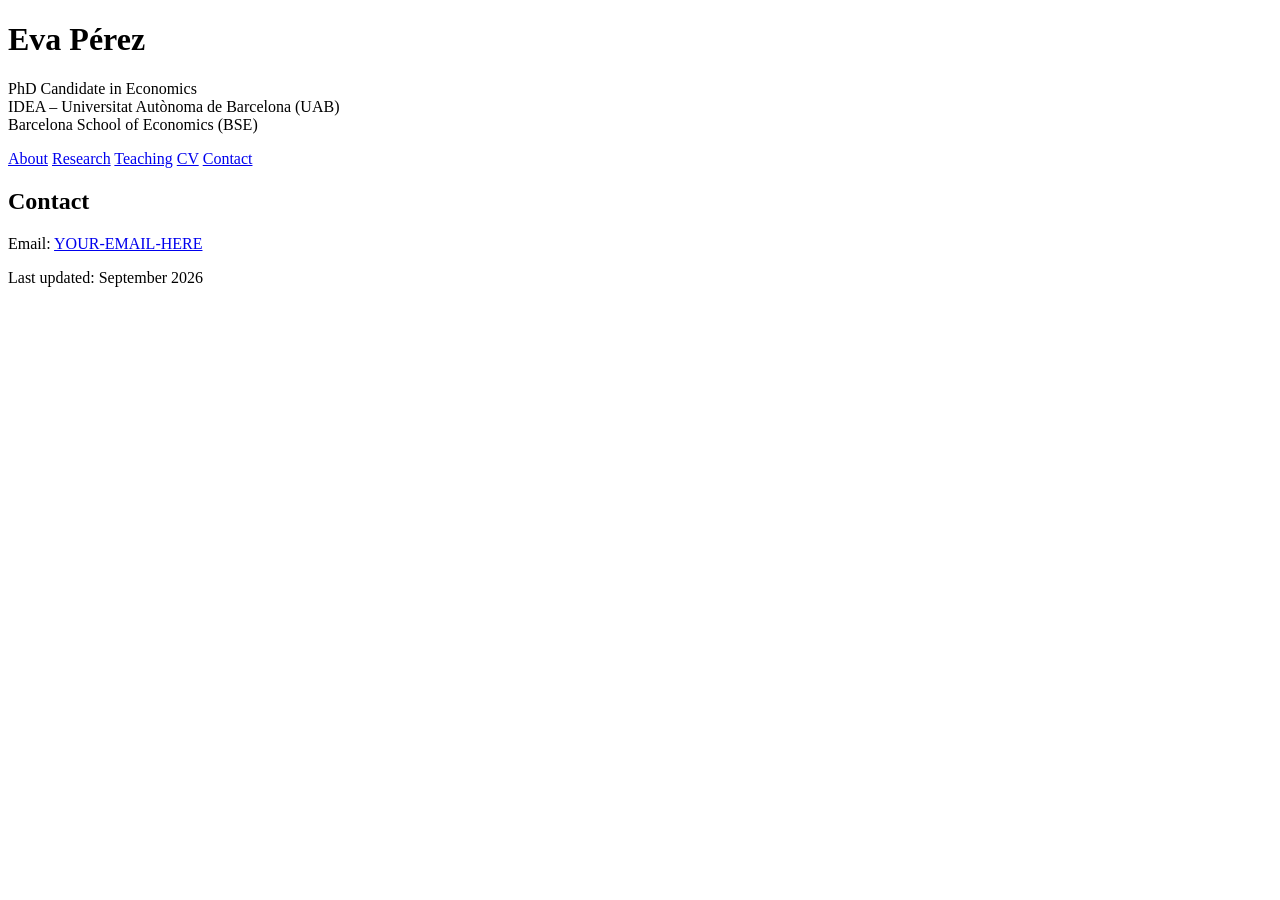
==== contact.html @ 92ea224d "Create contact.html" ====
<!DOCTYPE html>
<html lang="en">

<head>
    <meta charset="UTF-8">
    <meta name="viewport" content="width=device-width, initial-scale=1.0">

    <title>Contact | Eva Pérez</title>

    <link rel="stylesheet" href="style.css">
</head>

<body>

<h1>Eva Pérez</h1>

<p>
    PhD Candidate in Economics<br>
    IDEA – Universitat Autònoma de Barcelona (UAB)<br>
    Barcelona School of Economics (BSE)
</p>

<nav>
    <a href="index.html">About</a>
    <a href="research.html">Research</a>
    <a href="teaching.html">Teaching</a>
    <a href="cv.html">CV</a>
    <a href="contact.html" class="active">Contact</a>
</nav>


<h2>Contact</h2>

<p>
    Email:
    <a href="mailto:YOUR-EMAIL-HERE">
        YOUR-EMAIL-HERE
    </a>
</p>


<footer>
    Last updated: September 2026
</footer>

</body>

</html>
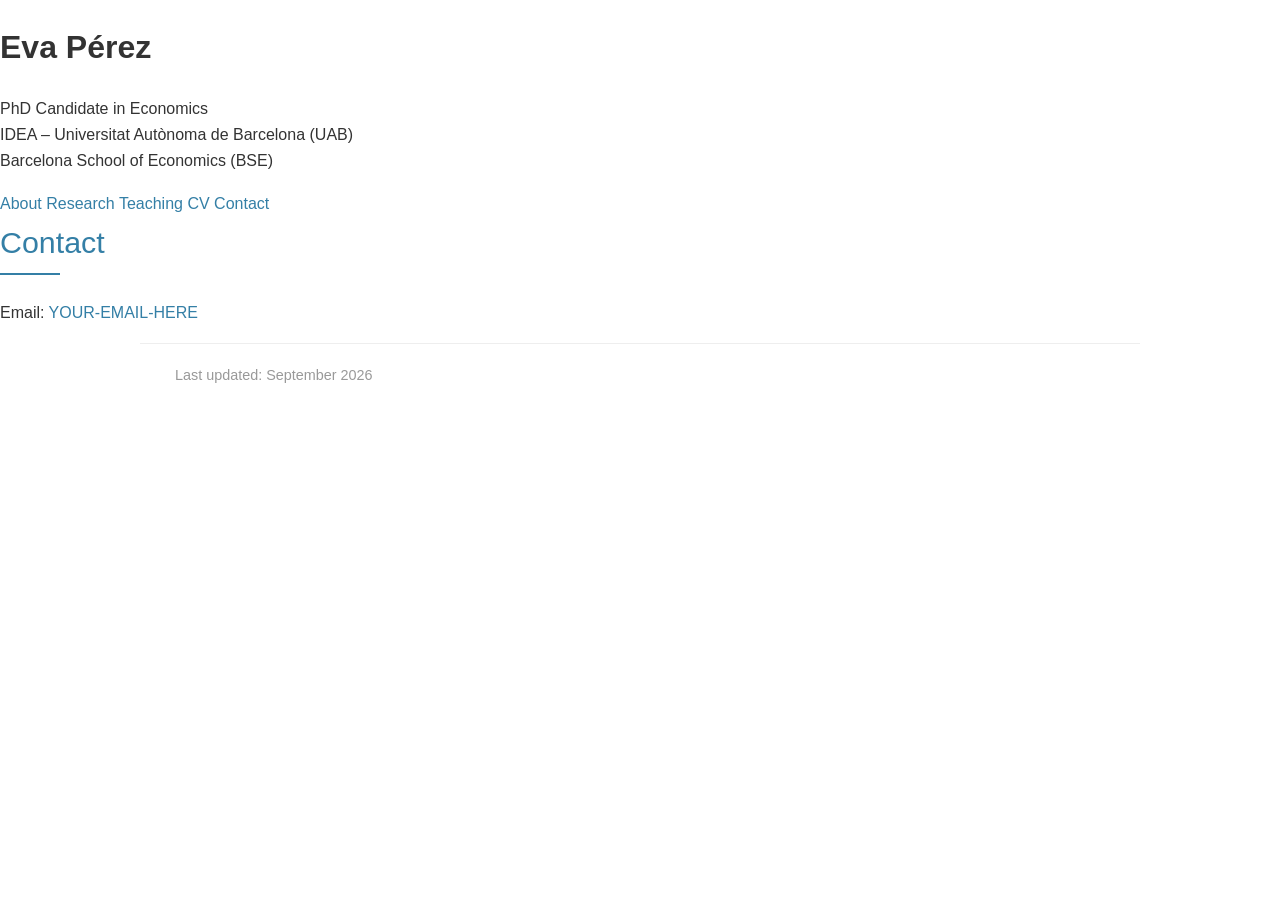
==== commit 47a1d250: "Update contact.html" ====
--- a/contact.html
+++ b/contact.html
@@ -5,7 +5,7 @@
     <meta charset="UTF-8">
     <meta name="viewport" content="width=device-width, initial-scale=1.0">
 
-    <title>Contact | Eva Pérez</title>
+    <title>Contact | Eva Pérez Martel</title>
 
     <link rel="stylesheet" href="style.css">
 </head>
--- a/style.css
+++ b/style.css
@@ -0,0 +1,633 @@
+/* =========================
+   GENERAL
+   ========================= */
+
+* {
+    box-sizing: border-box;
+}
+
+html {
+    scroll-behavior: smooth;
+}
+
+body {
+    margin: 0;
+    background-color: #ffffff;
+
+    font-family: Arial, Helvetica, sans-serif;
+
+    color: #333333;
+    line-height: 1.65;
+}
+
+a {
+    color: #347fa6;
+    text-decoration: none;
+}
+
+a:hover {
+    color: #205c7d;
+}
+
+
+/* =========================
+   TOP NAVIGATION
+   ========================= */
+
+.top-header {
+    width: 100%;
+
+    display: flex;
+    justify-content: space-between;
+    align-items: center;
+
+    padding: 18px 45px;
+
+    background-color: #ffffff;
+}
+
+.top-name a {
+    color: #555555;
+
+    font-size: 1.05rem;
+    font-weight: 400;
+}
+
+.main-nav {
+    display: flex;
+    gap: 30px;
+}
+
+.main-nav a {
+    color: #666666;
+
+    font-size: 1rem;
+    font-weight: 400;
+}
+
+.main-nav a:hover {
+    color: #347fa6;
+}
+
+.main-nav a.active {
+    color: #222222;
+}
+
+
+/* =========================
+   TOP BANNERS
+   ========================= */
+
+.page-hero {
+    width: 100%;
+    height: 200px;
+
+    background-size: cover;
+    background-position: center;
+
+    position: relative;
+
+    display: flex;
+    align-items: center;
+    justify-content: center;
+}
+
+
+/* HOME PHOTO */
+
+
+
+/* RESEARCH PHOTO */
+
+.research-hero {
+    background-color: #a9cfe5;
+    background-image: url("research-banner.jpg");
+}
+
+
+/* CV PHOTO */
+
+.cv-hero {
+    background-color: #a9cfe5;
+    background-image: url("cv-banner.jpg");
+}
+
+
+/* TEACHING PHOTO */
+
+.teaching-hero {
+    background-color: #a9cfe5;
+    background-image: url("teaching-banner.jpg");
+}
+
+.teaching-evaluations {
+    margin-top: 45px;
+    font-style: italic;
+    color: #666666;
+}
+
+
+/* REFERENCES PHOTO - for later */
+
+.references-hero {
+    background-color: #a9cfe5;
+    background-image: url("references-banner.jpg");
+}
+
+
+/* Dark layer over banner photos */
+
+.page-hero::before {
+    content: "";
+
+    position: absolute;
+    inset: 0;
+
+    background: rgba(0, 0, 0, 0.18);
+}
+
+
+/* Text over banner */
+
+.hero-title {
+    position: relative;
+    z-index: 1;
+
+    text-align: center;
+
+    color: white;
+}
+
+.hero-title h1 {
+    margin: 0;
+
+    font-size: 3.6rem;
+    font-weight: 300;
+
+    letter-spacing: 1px;
+}
+
+.hero-title p {
+    margin-top: 5px;
+    margin-bottom: 0;
+
+    font-size: 1.1rem;
+}
+
+
+/* =========================
+   MAIN CONTENT
+   ========================= */
+
+.page-content {
+    max-width: 1000px;
+
+    margin: 0 auto;
+
+    padding: 35px 35px 70px 35px;
+}
+
+
+/* =========================
+   TITLES
+   ========================= */
+
+h2 {
+    color: #347fa6;
+
+    font-size: 1.9rem;
+    font-weight: 400;
+
+    margin-top: 0;
+    margin-bottom: 25px;
+}
+
+h2::after {
+    content: "";
+
+    display: block;
+
+    width: 60px;
+
+    margin-top: 6px;
+
+    border-bottom: 2px solid #347fa6;
+}
+
+
+/* =========================
+   HOME
+   ========================= */
+
+.home-intro {
+    max-width: 1000px;
+
+    margin: 0 auto;
+
+    padding: 42px 35px 32px 35px;
+
+    text-align: center;
+}
+
+
+.home-intro h1 {
+    margin: 0;
+
+    color: #333333;
+
+    font-size: 3.2rem;
+    font-weight: 300;
+
+    letter-spacing: 1px;
+}
+
+
+.home-intro p {
+    margin-top: 5px;
+    margin-bottom: 0;
+
+    color: #666666;
+
+    font-size: 1.05rem;
+    font-weight: 400;
+}
+
+
+.home-content {
+    padding-top: 20px;
+}
+
+
+
+/* =========================
+   ABOUT
+   ========================= */
+
+.about-section {
+    font-size: 1.05rem;
+
+    margin-bottom: 65px;
+}
+
+
+.about-grid {
+    display: grid;
+
+    grid-template-columns: 36% 64%;
+
+    gap: 50px;
+
+    align-items: start;
+}
+
+
+.about-photo img {
+    width: 100%;
+    max-width: 330px;
+    height: auto;
+
+    display: block;
+}
+
+
+.about-text {
+    padding-top: 3px;
+}
+
+
+.about-text p {
+    margin-top: 0;
+    margin-bottom: 24px;
+}
+
+
+
+/* =========================
+   JOB MARKET BOX
+   ========================= */
+
+.job-market-box {
+    margin-top: 30px;
+    margin-bottom: 27px;
+
+    padding: 18px 22px;
+
+    background-color: #eef4f7;
+
+    border-left: 3px solid #347fa6;
+
+    font-size: 1.08rem;
+}
+
+
+
+/* =========================
+   HOME CV + EMAIL
+   ========================= */
+
+.home-links {
+    display: flex;
+
+    align-items: center;
+
+    gap: 25px;
+
+    flex-wrap: wrap;
+}
+
+
+.cv-button {
+    display: inline-block;
+
+    padding: 10px 20px;
+
+    background-color: #347fa6;
+
+    color: #ffffff;
+
+    font-weight: 600;
+
+    border-radius: 3px;
+}
+
+
+.cv-button:hover {
+    background-color: #205c7d;
+
+    color: #ffffff;
+}
+
+
+.email-link {
+    color: #347fa6;
+
+    font-weight: 500;
+}
+
+
+.email-link:hover {
+    color: #205c7d;
+}
+
+/* =========================
+   CONTACT
+   ========================= */
+
+.contact-section {
+    max-width: 700px;
+
+    margin-top: 60px;
+}
+
+
+/* =========================
+   RESEARCH
+   ========================= */
+
+.paper {
+    margin-bottom: 45px;
+}
+
+.paper-title {
+    font-size: 1.35rem;
+    font-weight: 600;
+    line-height: 1.35;
+    margin-top: 0;
+    margin-bottom: 5px;
+}
+
+.paper-info {
+    margin-top: 5px;
+    margin-bottom: 10px;
+}
+
+.paper-label {
+    color: #347fa6;
+    font-weight: 600;
+}
+
+details {
+    margin-top: 10px;
+    margin-bottom: 25px;
+}
+
+summary {
+    cursor: pointer;
+
+    color: #347fa6;
+
+    font-weight: 600;
+}
+
+.paper-links {
+    margin-top: 4px;
+    margin-bottom: 12px;
+}
+
+.paper-links a {
+    color: #347fa6;
+    font-weight: 500;
+}
+
+.paper-links a:hover {
+    color: #205c7d;
+}
+
+
+
+/* =========================
+   TEACHING
+   ========================= */
+
+.teaching-item {
+    margin-bottom: 38px;
+}
+
+.teaching-item h3 {
+    margin-top: 4px;
+    margin-bottom: 5px;
+
+    font-size: 1.3rem;
+}
+
+.teaching-role {
+    color: #347fa6;
+
+    font-weight: 600;
+
+    margin-bottom: 0;
+}
+
+.teaching-program {
+    color: #666666;
+
+    margin-top: 0;
+    margin-bottom: 5px;
+}
+
+.teaching-professor {
+    margin-top: 0;
+}
+
+/* =========================
+   CV
+   ========================= */
+
+.cv-item {
+    margin-bottom: 32px;
+}
+
+.cv-item h3 {
+    margin-top: 0;
+    margin-bottom: 3px;
+
+    font-size: 1.3rem;
+}
+
+.cv-institution {
+    color: #666666;
+
+    margin-top: 0;
+    margin-bottom: 4px;
+}
+
+.cv-item p {
+    margin-top: 4px;
+    margin-bottom: 4px;
+}
+
+.cv-download-bottom {
+    margin-top: 50px;
+}
+
+.cv-download-bottom a {
+    color: #347fa6;
+    font-weight: 600;
+}
+.cv-item h3 + p {
+    margin-top: 6px;
+}
+/* CV download and preview */
+
+.cv-intro {
+    margin-bottom: 22px;
+    font-size: 1.05rem;
+}
+
+.cv-intro a {
+    color: #347fa6;
+}
+
+.cv-intro a:hover {
+    color: #205c7d;
+}
+
+.cv-preview {
+    width: 100%;
+    margin-bottom: 50px;
+}
+
+.cv-preview iframe {
+    width: 100%;
+    height: 700px;
+
+    border: 1px solid #dddddd;
+}
+
+
+/* =========================
+   REFERENCES
+   ========================= */
+
+.reference-item {
+    margin-bottom: 40px;
+}
+
+.reference-item h3 {
+    margin-top: 0;
+    margin-bottom: 4px;
+
+    font-size: 1.3rem;
+}
+
+.reference-affiliation {
+    color: #666666;
+
+    margin-top: 0;
+    margin-bottom: 3px;
+}
+
+.reference-item p {
+    margin-top: 3px;
+    margin-bottom: 3px;
+}
+
+
+/* =========================
+   FOOTER
+   ========================= */
+
+footer {
+    max-width: 1000px;
+
+    margin: 0 auto;
+
+    padding: 20px 35px 35px 35px;
+
+    border-top: 1px solid #eeeeee;
+
+    color: #999999;
+
+    font-size: 0.9rem;
+}
+
+
+/* =========================
+   MOBILE
+   ========================= */
+
+@media (max-width: 750px) {
+
+    .top-header {
+        padding: 18px 25px;
+
+        flex-direction: column;
+        align-items: flex-start;
+
+        gap: 15px;
+    }
+
+    .main-nav {
+        gap: 18px;
+        flex-wrap: wrap;
+    }
+
+    .page-hero {
+        height: 180px;
+    }
+
+    .hero-title h1 {
+        font-size: 2.7rem;
+    }
+
+    .hero-title p {
+        font-size: 1rem;
+    }
+
+    .page-content {
+        padding: 35px 25px 60px 25px;
+    }
+
+    .about-grid {
+        grid-template-columns: 1fr;
+    }
+
+    .about-photo img {
+        max-width: 330px;
+    }
+
+    footer {
+        padding-left: 25px;
+        padding-right: 25px;
+    }
+}
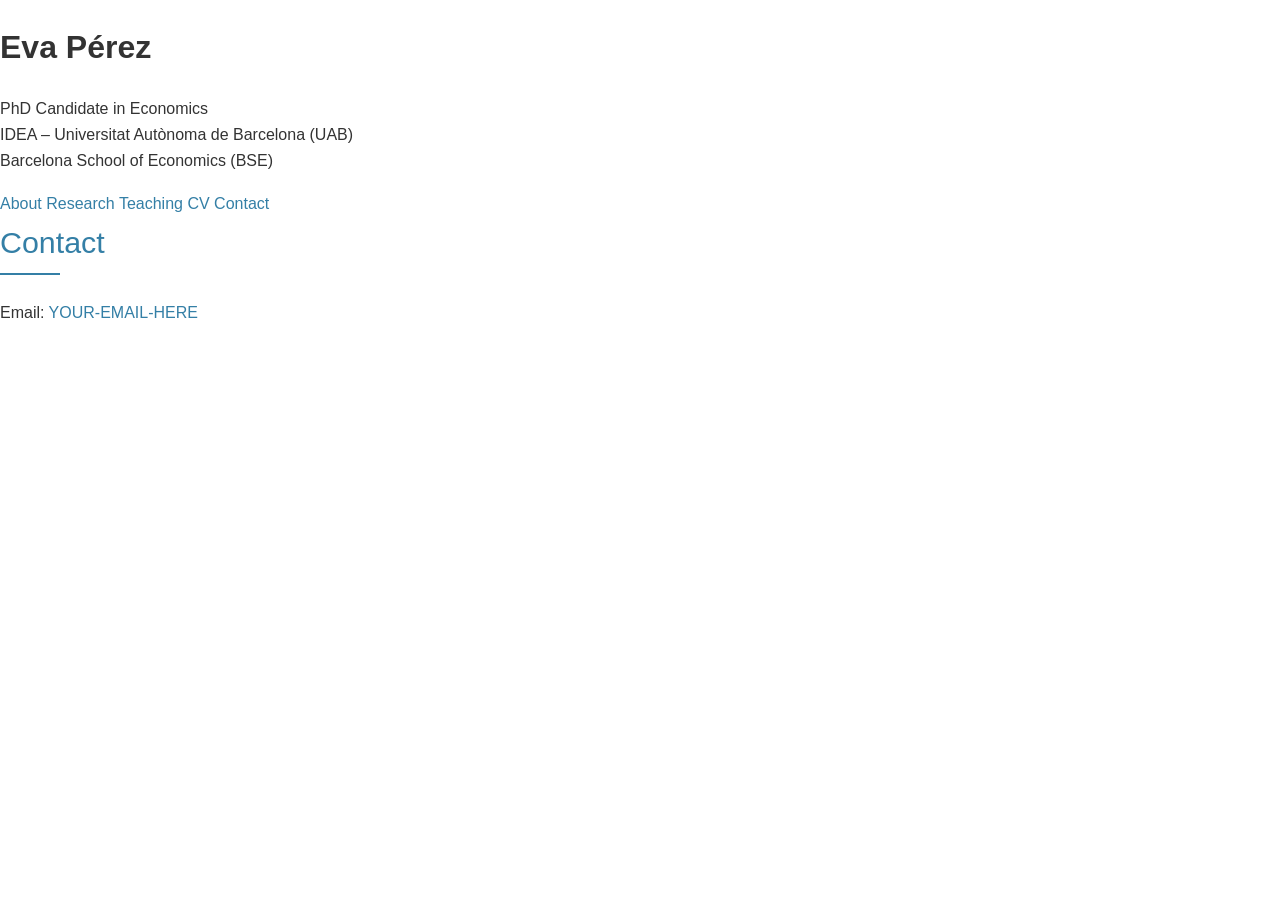
==== commit 913e6e20: "Update contact.html" ====
--- a/contact.html
+++ b/contact.html
@@ -39,9 +39,7 @@
 </p>
 
 
-<footer>
-    Last updated: September 2026
-</footer>
+
 
 </body>
 
--- a/style.css
+++ b/style.css
@@ -1,6 +1,23 @@
 /* =========================
    GENERAL
    ========================= */
+
+.paper-abstract {
+    margin-top: 12px;
+}
+
+.paper-abstract summary {
+    color: #2980b9;
+    font-weight: 600;
+    cursor: pointer;
+}
+
+.paper-abstract p {
+    margin-top: 12px;
+    line-height: 1.6;
+    color: #333;
+}
+
 
 * {
     box-sizing: border-box;
